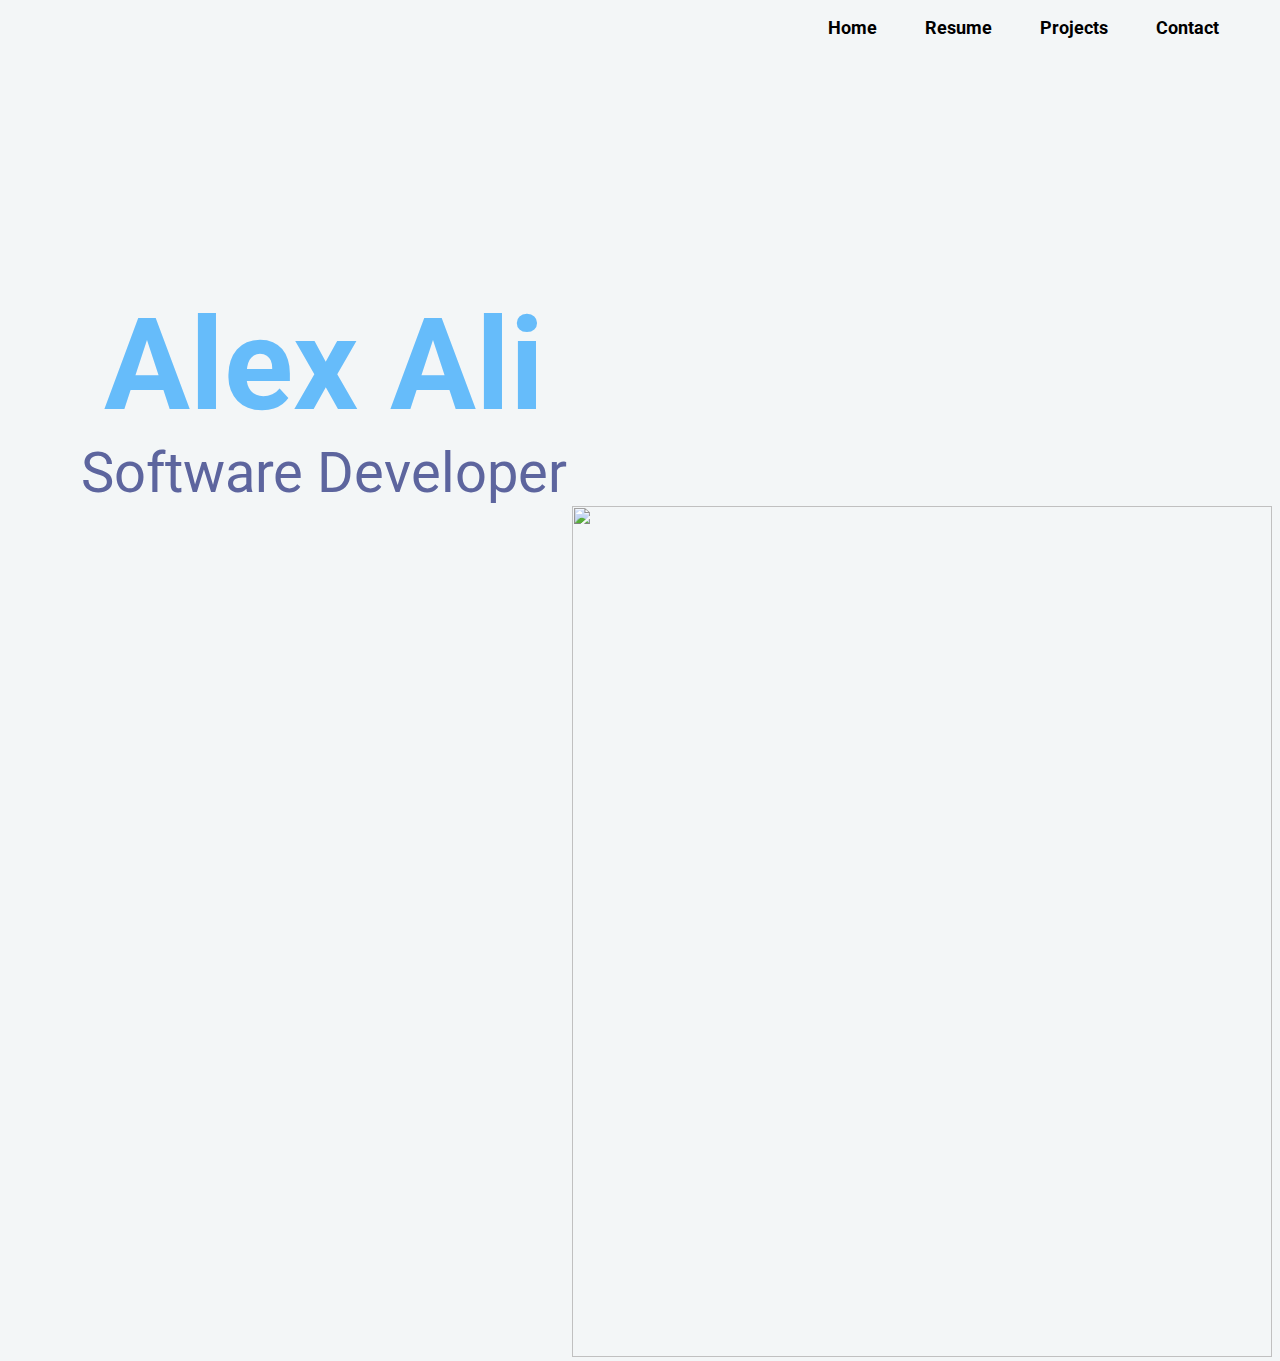
==== HTML/index.html @ 8995f248 "Website redesign pt 1" ====
<!DOCTYPE html>
<html lang="en" dir="ltr">
  <head>
    <meta charset="utf-8">
    <meta name ="viewport" content="width=device-width, initail-scale=1">
    <link href="../CSS/style.css" rel="stylesheet" type="text/css">
    <link rel="stylesheet" href="https://use.fontawesome.com/releases/v5.8.1/css/all.css"
          integrity="sha384-50oBUHEmvpQ+1lW4y57PTFmhCaXp0ML5d60M1M7uH2+nqUivzIebhndOJK28anvf" crossorigin="anonymous">
    <link rel="preconnect" href="https://fonts.gstatic.com">
    <link href="https://fonts.googleapis.com/css2?family=Roboto:wght@400;700&display=swap" rel="stylesheet">
    <title>Alex Ali</title>
  </head>
  <body>
    <div>
      <div class="top-bar">
        <span class="top-item">Home</span>
        <span class="top-item">Resume</span>
        <span class="top-item">Projects</span>
        <span class="top-item">Contact</span>
      </div>
      <div>
        <div class="title-container">
          <span class="name">Alex Ali</span>
          <span class="position">Software Developer</span>
        </div>
        <div class="self-profile">
          <img class="blur-top" src="../Resources/self-img.svg" width="700" height="851">
        </div>
      </div>
  </div>
</body>
</html>
---- CSS/style.css ----
body {
  background-color: #F3F6F7;
  font-family: 'Roboto', sans-serif;
}

.top-bar {    
  font-weight: 700;
  word-spacing: 2.5em;
  margin-top: 1em;
  margin-right: 3em;
  text-align: right;
  font-size: 1.1em;
}

.top-item:hover {
  color: #66BCFA;
  cursor: pointer;
}

.title-container {
  text-align: center;
  display: inline-block;
  width: 50%;
  margin-top: 20%;
}

.title-container span {
  display: block;
}

.title-container .name {
  font-weight: 700;
  font-size: 8em;
  color: #66BCFA;
}

.title-container .position {
  font-size: 3.5em;
  color: #5D659E;
}

.self-profile {
  float: right;
  clear: both;
}
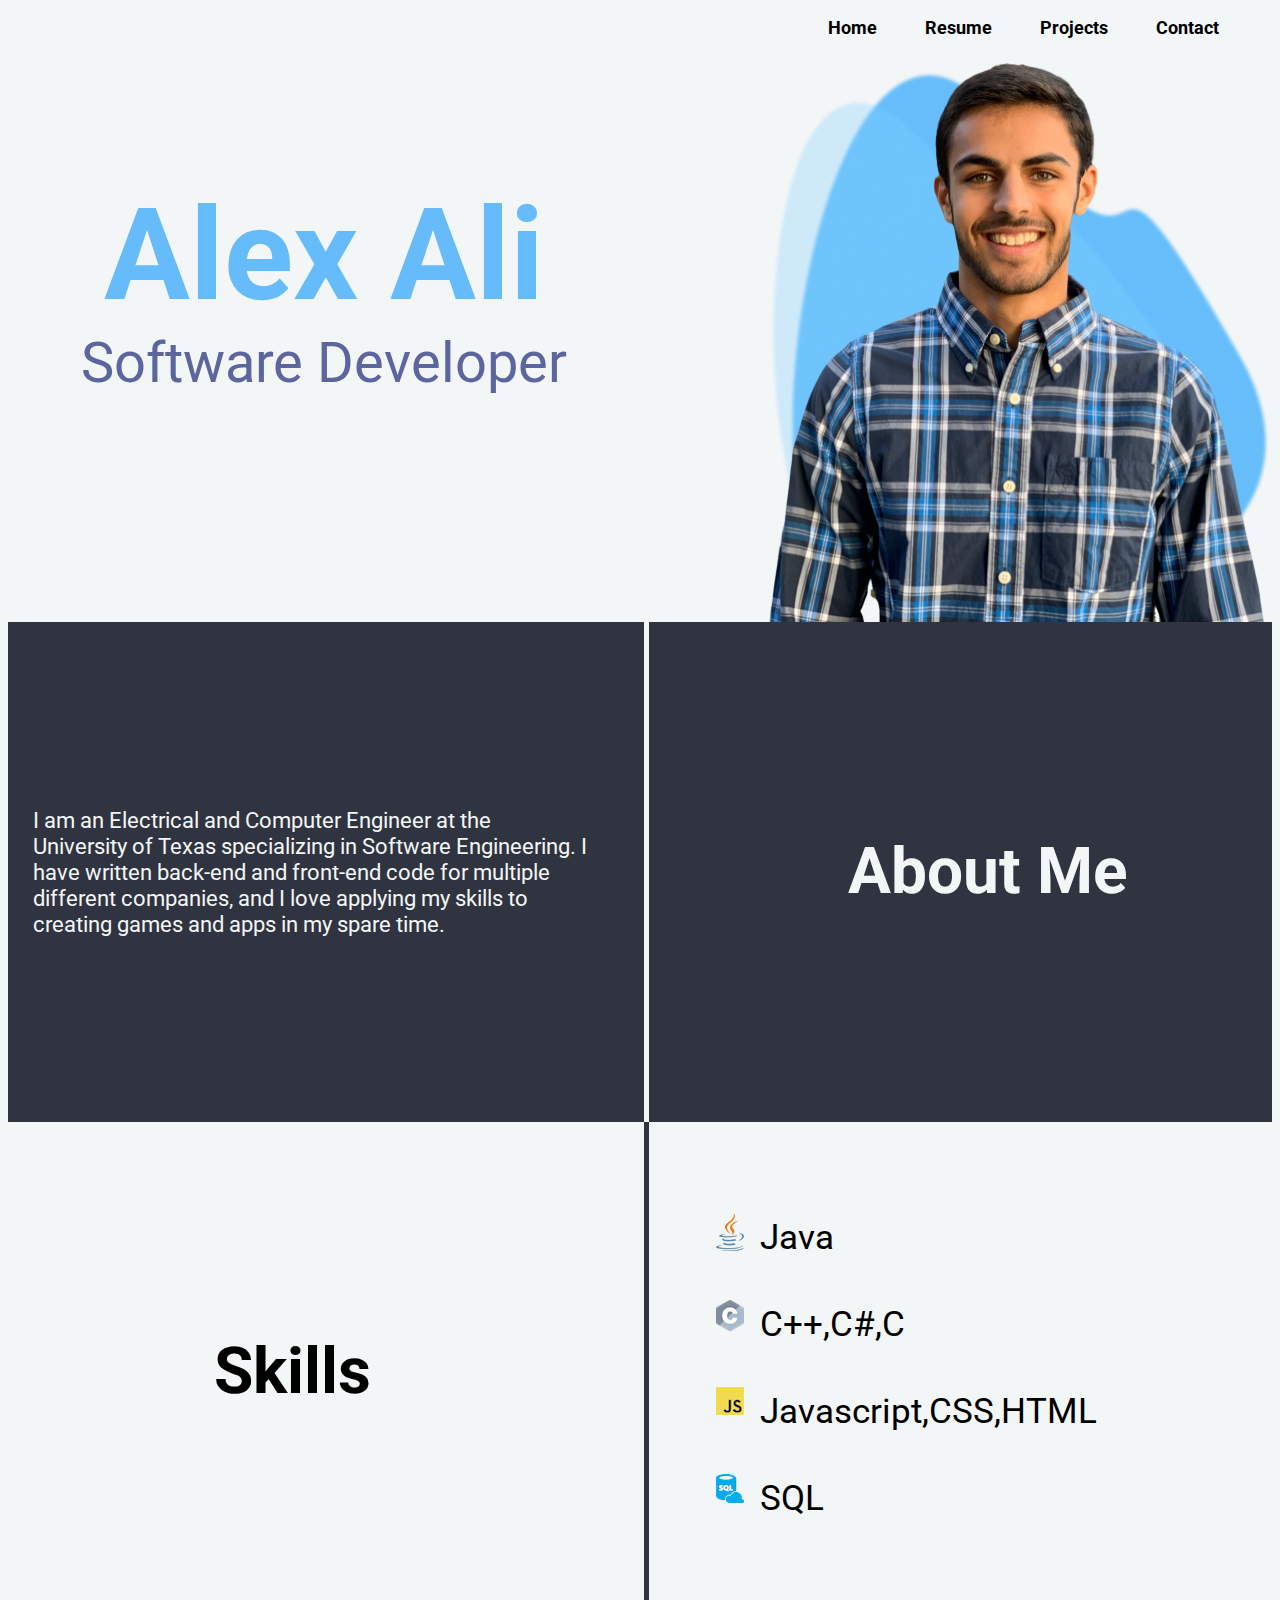
==== commit 0e9ba57a: "Home page layout done" ====
--- a/HTML/index.html
+++ b/HTML/index.html
@@ -18,15 +18,30 @@
         <span class="top-item">Projects</span>
         <span class="top-item">Contact</span>
       </div>
-      <div>
+      <div class="self-container">
         <div class="title-container">
           <span class="name">Alex Ali</span>
           <span class="position">Software Developer</span>
         </div>
-        <div class="self-profile">
-          <img class="blur-top" src="../Resources/self-img.svg" width="700" height="851">
+        <img class="self-img" src="../Resources/self-pic.png" width="504" height="568">
+      </div>
+      <div class="about-me-container">
+        <span>I am an Electrical and Computer Engineer at the University of Texas specializing in Software Engineering. 
+          I have written back-end and front-end code for multiple different companies, 
+          and I love applying my skills to creating games and apps in my spare time.</span>
+        <div class="white-line"></div>
+        <span id="about-me">About Me</span>
+      </div>
+      <div class="skills-container">
+        <span id="skills">Skills</span>
+        <div class="blue-line"></div>
+        <div id="skills-list">
+          <li class="java">Java</li>
+          <li class="c">C++,C#,C</li>
+          <li class="javascript">Javascript,CSS,HTML</li>
+          <li class="sql">SQL</li>
         </div>
       </div>
-  </div>
+    </div>
 </body>
 </html>
--- a/CSS/style.css
+++ b/CSS/style.css
@@ -21,25 +21,150 @@
   text-align: center;
   display: inline-block;
   width: 50%;
-  margin-top: 20%;
+  margin-top: 10%;
+  vertical-align: top;
 }
 
 .title-container span {
   display: block;
 }
 
+@keyframes name-animation {
+  0% {color: #5D659E;}
+  50% {color: #66BCFA;}
+  100% {color: #5D659E;}
+}
+
+@keyframes position-animation {
+  0% {color: #66BCFA;}
+  50% {color: #5D659E;}
+  100% {color: #66BCFA;}
+}
+
 .title-container .name {
   font-weight: 700;
   font-size: 8em;
   color: #66BCFA;
+  animation-name: name-animation;
+  animation-duration: 10s;
+  animation-iteration-count: infinite;
 }
 
 .title-container .position {
   font-size: 3.5em;
   color: #5D659E;
+  animation-name: position-animation;
+  animation-duration: 10s;
+  animation-iteration-count: infinite;
 }
 
 .self-profile {
   float: right;
   clear: both;
-}+}
+
+.self-container {
+  margin-top: 1em;    
+  justify-content: space-between;
+  display: flex;
+}
+
+.about-me-container {
+  background-color: #2F3440;
+  width: 100%;
+  height: 500px;
+  display: flex;
+  justify-content: space-between;
+}
+
+.about-me-container span {
+  color: #F3F6F7;
+  width: 44%;
+  align-self: center;
+  margin-left: 2%;
+  font-family: 'Roboto', sans-serif;
+  font-size: 1.4em;
+}
+
+.about-me-container #about-me {
+  text-align: center;
+  font-weight: 700;
+  font-size: 4em;
+  width: 45%;
+  margin-left: 0%;
+}
+
+.self-img {
+  display: inline-block;
+  vertical-align: bottom;
+}
+
+.skills-container {
+  background-color: #F3F6F7;
+  width: 100%;
+  height: 500px;
+  display: flex;
+  justify-content: space-between;
+}
+
+.skills-container #skills {
+  text-align: center;
+  font-weight: 700;
+  font-size: 4em;
+  width: 45%;
+  align-self: center;
+}
+
+.skills-container #skills-list {
+  width: 44%;
+  align-self: center;
+  font-family: 'Roboto', sans-serif;
+  font-size: 2.2em;
+  list-style-type: none;
+  padding: 0;
+  margin: 0;
+}
+
+#skills-list li {
+  margin: 30px 0;
+}
+
+.white-line {    
+  height: 100%;
+  width: 5px;
+  background-color: #F3F6F7;
+}
+
+.blue-line {    
+  height: 100%;
+  width: 5px;
+  background-color: #2F3440;
+}
+
+li.java {
+  background: url('../Resources/java.png') no-repeat left top;
+  height: 54px;
+  padding-left: 44px;
+  padding-top: 3px; 
+}
+
+li.c {
+  background: url('../Resources/c3.png') no-repeat left top;
+  height: 54px;
+  padding-left: 44px;
+  padding-top: 3px; 
+}
+
+li.javascript {
+  background: url('../Resources/JavaScript-logo.png') no-repeat left top;
+  height: 54px;
+  padding-left: 44px;
+  padding-top: 3px; 
+}
+
+li.sql {
+  background: url('../Resources/sql2.png') no-repeat left top;
+  height: 54px;
+  padding-left: 44px;
+  padding-top: 3px; 
+}
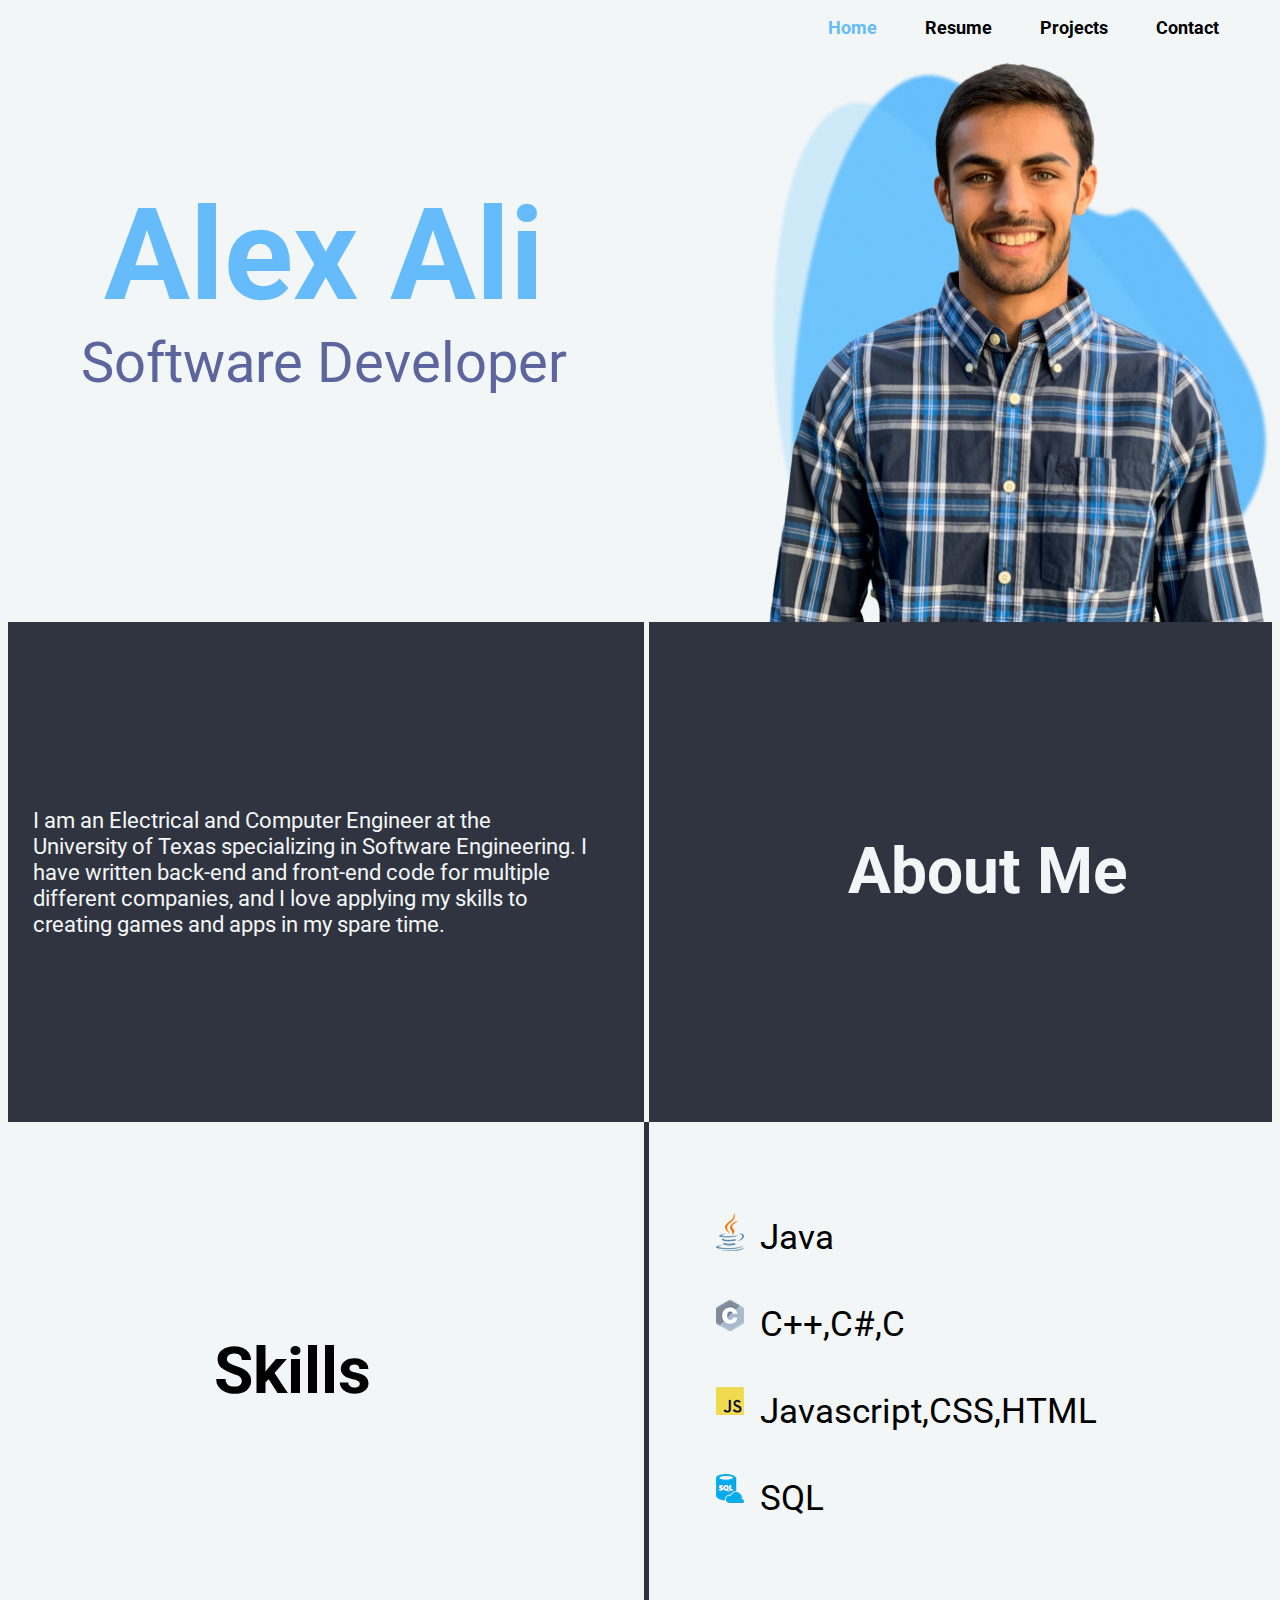
==== commit 2b88cc93: "Added other page files and set up links" ====
--- a/HTML/index.html
+++ b/HTML/index.html
@@ -8,15 +8,17 @@
           integrity="sha384-50oBUHEmvpQ+1lW4y57PTFmhCaXp0ML5d60M1M7uH2+nqUivzIebhndOJK28anvf" crossorigin="anonymous">
     <link rel="preconnect" href="https://fonts.gstatic.com">
     <link href="https://fonts.googleapis.com/css2?family=Roboto:wght@400;700&display=swap" rel="stylesheet">
+    <script src="https://ajax.googleapis.com/ajax/libs/jquery/3.5.1/jquery.min.js"></script>
+    <script src="../Javascript/website.js"></script>
     <title>Alex Ali</title>
   </head>
   <body>
     <div>
       <div class="top-bar">
-        <span class="top-item">Home</span>
-        <span class="top-item">Resume</span>
-        <span class="top-item">Projects</span>
-        <span class="top-item">Contact</span>
+        <a href="index.html" class="top-item" id="home-button">Home</a>
+        <a href="resume.html" class="top-item" id="resume-button">Resume</a>
+        <a href="projects.html" class="top-item" id="projects-button">Projects</a>
+        <a href="contact.html" class="top-item" id="contact-button">Contact</a>
       </div>
       <div class="self-container">
         <div class="title-container">
--- a/CSS/style.css
+++ b/CSS/style.css
@@ -1,6 +1,11 @@
 body {
   background-color: #F3F6F7;
   font-family: 'Roboto', sans-serif;
+}
+
+a, a:hover, a:focus, a:active {
+  text-decoration: none;
+  color: inherit;
 }
 
 .top-bar {    
